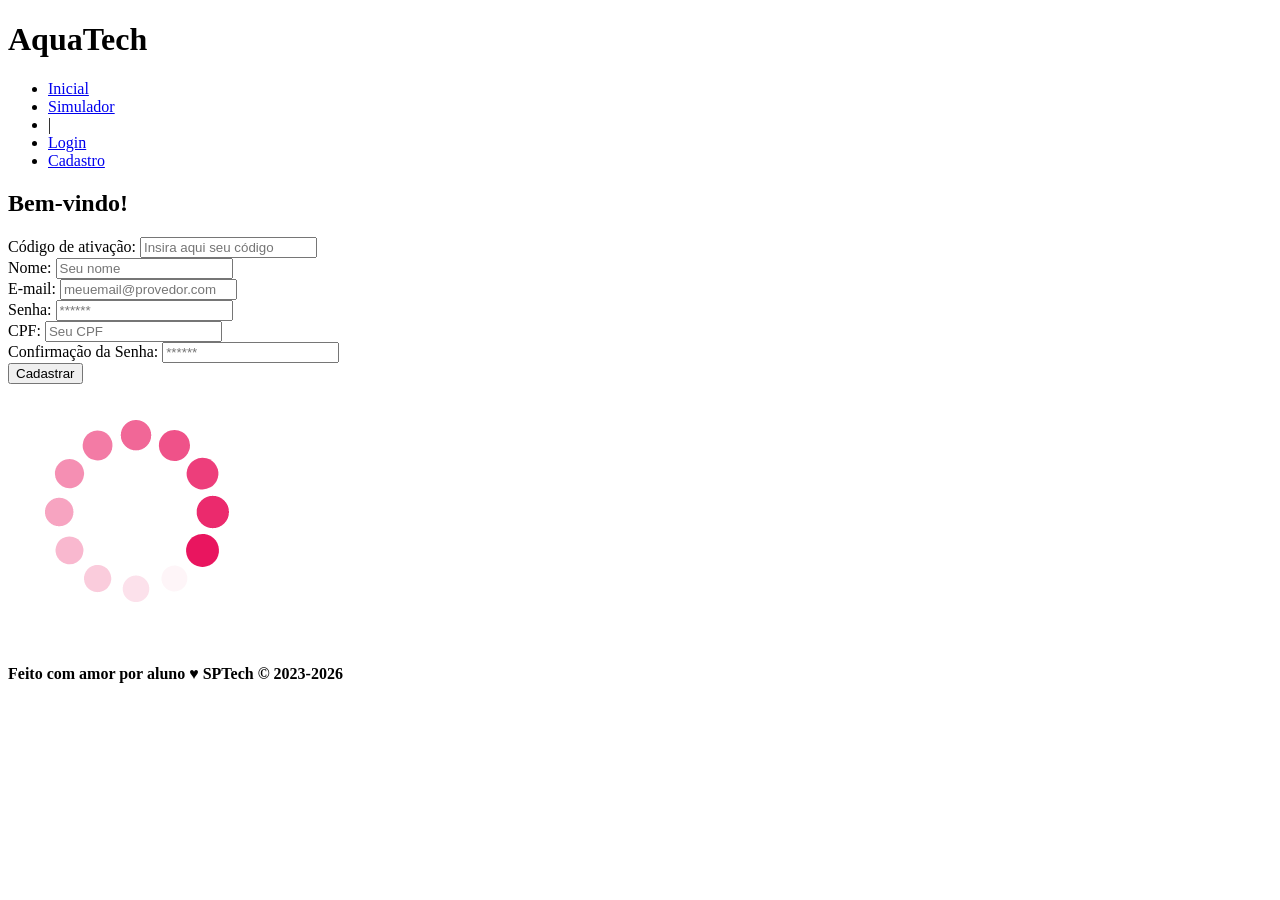
==== public/cadastro.html @ 3c37abfa "Adicionando web no Projeto Individual" ====
<!DOCTYPE html>
<html lang="pt-br">

<head>
  <meta charset="UTF-8" />
  <meta http-equiv="X-UA-Compatible" content="IE=edge" />
  <meta name="viewport" content="width=device-width, initial-scale=1.0" />

  <title>AquaTech | Cadastro</title>

  <script src="./js/sessao.js"></script>

  <link rel="stylesheet" href="./css/estilo.css" />
  <link rel="icon" href="./assets/icon/favicon2.ico" />
  <link rel="preconnect" href="https://fonts.gstatic.com" />
</head>

<body onload="listar()">
  <!--header inicio-->
  <div class="header">
    <div class="container">
      <h1 class="titulo">AquaTech</h1>
      <ul class="navbar">
        <li>
          <a href="index.html">Inicial</a>
        </li>
        <li>
          <a href="simulador.html">Simulador</a>
        </li>
        <li>|</li>
        <li>
          <a href="login.html">Login</a>
        </li>
        <li class="agora">
          <a href="#">Cadastro</a>
        </li>
      </ul>
    </div>
  </div>
  <!--header fim-->

  <div class="login">
    <div class="alerta_erro">
      <div class="card_erro" id="cardErro">
        <span id="mensagem_erro"></span>
      </div>
    </div>
    <div class="container">
      <div class="card card-cadastro">
        <h2>Bem-vindo!</h2>
        <div class="formulario">
          <!--
                         Para inserir mais um campo, copie uma das inputs abaixo.
                         Assim que inserir vá para o script abaixo.
                     -->
          <div class="campo">
            <span>Código de ativação:</span>
            <input id="codigo_input" type="text" placeholder="Insira aqui seu código" />
          </div>
          <div class="campo">
            <span>Nome:</span>
            <input id="nome_input" type="text" placeholder="Seu nome" />
          </div>
          <div class="campo">
            <span>E-mail:</span>
            <input id="email_input" type="text" placeholder="meuemail@provedor.com" />
          </div>
          <div class="campo">
            <span>Senha:</span>
            <input id="senha_input" type="password" placeholder="******" />
          </div>
          <div class="campo">
            <span>CPF:</span>
            <input id="CPF_input" type="number" placeholder="Seu CPF" />
          </div>
          <div class="campo">
            <span>Confirmação da Senha:</span>
            <input id="confirmacao_senha_input" type="password" placeholder="******" />
          </div>
          <button class="botao" onclick="cadastrar()">Cadastrar</button>
        </div>
        <div id="div_aguardar" class="loading-div">
          <img src="./assets/circle-loading.gif" id="loading-gif" />
        </div>

        <div id="div_erros_login"></div>
      </div>
    </div>
  </div>

  <!--footer inicio-->
  <div class="footer">
    <div class="container">
      <h4>Feito com amor por aluno &hearts; SPTech &copy; 2023-2026</h4>
    </div>
  </div>
  <!--footer fim-->
</body>

</html>

<script>

  // Array para armazenar empresas cadastradas para validação de código de ativação 
  let listaEmpresasCadastradas = [];

  function cadastrar() {
    // aguardar();

    //Recupere o valor da nova input pelo nome do id
    // Agora vá para o método fetch logo abaixo
    var nomeVar = nome_input.value;
    var emailVar = email_input.value;
    var senhaVar = senha_input.value;
    var confirmacaoSenhaVar = confirmacao_senha_input.value;
    var codigoVar = codigo_input.value;
    var idEmpresaVincular
    var CPFVar = CPF_input.value;
    // Verificando se há algum campo em branco
    if (
      nomeVar == "" ||
      emailVar == "" ||
      senhaVar == "" ||
      confirmacaoSenhaVar == "" ||
      codigoVar == "" ||
      CPFVar == "" 
    ) {
      cardErro.style.display = "block";
      mensagem_erro.innerHTML =
        "(Mensagem de erro para todos os campos em branco)";

      finalizarAguardar();
      return false;
    } else {
      setInterval(sumirMensagem, 5000);
    }

    // Verificando se o código de ativação é de alguma empresa cadastrada
    for (let i = 0; i < listaEmpresasCadastradas.length; i++) {
      if (listaEmpresasCadastradas[i].codigo_ativacao == codigoVar) {
        idEmpresaVincular = listaEmpresasCadastradas[i].id
        console.log("Código de ativação válido.");
        break;
      } else {
        cardErro.style.display = "block";
        mensagem_erro.innerHTML = "(Mensagem de erro para código inválido)";
        finalizarAguardar();
      }
    }

    // Enviando o valor da nova input
    fetch("/usuarios/cadastrar", {
      method: "POST",
      headers: {
        "Content-Type": "application/json",
      },
      body: JSON.stringify({
        // crie um atributo que recebe o valor recuperado aqui
        // Agora vá para o arquivo routes/usuario.js
        nomeServer: nomeVar,
        emailServer: emailVar,
        senhaServer: senhaVar,
        CPFServer: CPFVar,
        idEmpresaVincularServer: idEmpresaVincular
      }),
    })
      .then(function (resposta) {
        console.log("resposta: ", resposta);

        if (resposta.ok) {
          cardErro.style.display = "block";

          mensagem_erro.innerHTML =
            "Cadastro realizado com sucesso! Redirecionando para tela de Login...";

          setTimeout(() => {
            window.location = "login.html";
          }, "2000");

          limparFormulario();
          finalizarAguardar();
        } else {
          throw "Houve um erro ao tentar realizar o cadastro!";
        }
      })
      .catch(function (resposta) {
        console.log(`#ERRO: ${resposta}`);
        finalizarAguardar();
      });

    return false;
  }

  // Listando empresas cadastradas 
  function listar() {
    fetch("/empresas/listar", {
      method: "GET",
    })
      .then(function (resposta) {
        resposta.json().then((empresas) => {
          empresas.forEach((empresa) => {
            listaEmpresasCadastradas.push(empresa);

            console.log("listaEmpresasCadastradas")
            console.log(listaEmpresasCadastradas[0].codigo_ativacao)
          });
        });
      })
      .catch(function (resposta) {
        console.log(`#ERRO: ${resposta}`);
      });
  }

  function sumirMensagem() {
    cardErro.style.display = "none";
  }
</script>
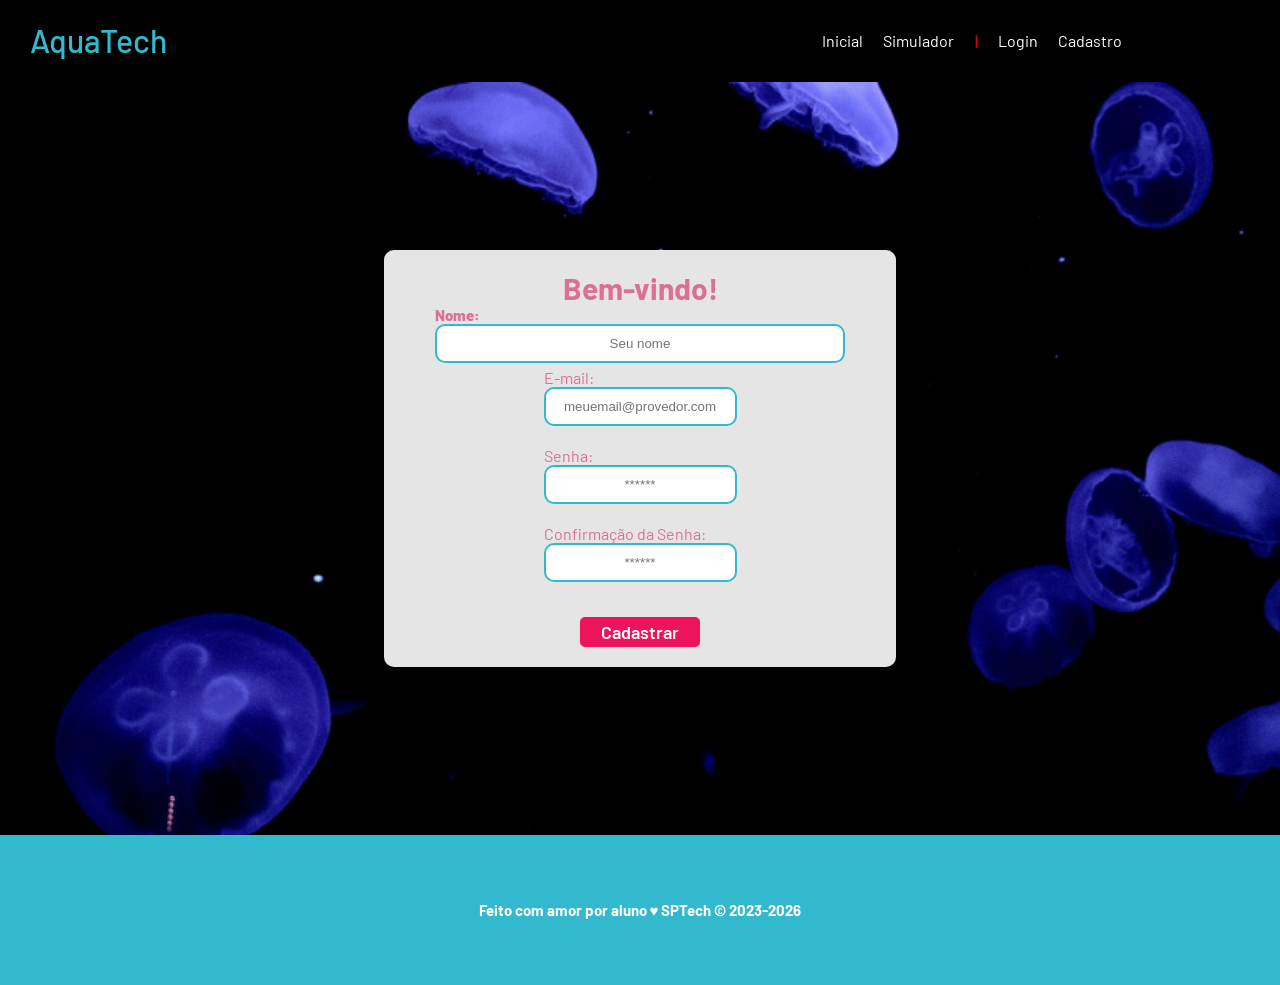
==== commit 864bc5cc: "Recuperando alterações do projeto" ====
--- a/public/cadastro.html
+++ b/public/cadastro.html
@@ -53,11 +53,6 @@
                          Para inserir mais um campo, copie uma das inputs abaixo.
                          Assim que inserir vá para o script abaixo.
                      -->
-          <div class="campo">
-            <span>Código de ativação:</span>
-            <input id="codigo_input" type="text" placeholder="Insira aqui seu código" />
-          </div>
-          <div class="campo">
             <span>Nome:</span>
             <input id="nome_input" type="text" placeholder="Seu nome" />
           </div>
@@ -68,10 +63,6 @@
           <div class="campo">
             <span>Senha:</span>
             <input id="senha_input" type="password" placeholder="******" />
-          </div>
-          <div class="campo">
-            <span>CPF:</span>
-            <input id="CPF_input" type="number" placeholder="Seu CPF" />
           </div>
           <div class="campo">
             <span>Confirmação da Senha:</span>
@@ -101,53 +92,32 @@
 
 <script>
 
-  // Array para armazenar empresas cadastradas para validação de código de ativação 
-  let listaEmpresasCadastradas = [];
+  function cadastrar() {
 
-  function cadastrar() {
-    // aguardar();
-
-    //Recupere o valor da nova input pelo nome do id
-    // Agora vá para o método fetch logo abaixo
     var nomeVar = nome_input.value;
     var emailVar = email_input.value;
     var senhaVar = senha_input.value;
     var confirmacaoSenhaVar = confirmacao_senha_input.value;
-    var codigoVar = codigo_input.value;
-    var idEmpresaVincular
-    var CPFVar = CPF_input.value;
-    // Verificando se há algum campo em branco
+
     if (
       nomeVar == "" ||
       emailVar == "" ||
       senhaVar == "" ||
-      confirmacaoSenhaVar == "" ||
-      codigoVar == "" ||
-      CPFVar == "" 
+      confirmacaoSenhaVar == "" 
     ) {
       cardErro.style.display = "block";
-      mensagem_erro.innerHTML =
-        "(Mensagem de erro para todos os campos em branco)";
+      mensagem_erro.innerHTML = "Preencha todos os campos!";
+      return false;
 
-      finalizarAguardar();
+  } else if (senhaVar != confirmacaoSenhaVar) {
+      cardErro.style.display = "block";
+      mensagem_erro.innerHTML = "As senhas não coincidem!";    
       return false;
+      
     } else {
       setInterval(sumirMensagem, 5000);
     }
-
-    // Verificando se o código de ativação é de alguma empresa cadastrada
-    for (let i = 0; i < listaEmpresasCadastradas.length; i++) {
-      if (listaEmpresasCadastradas[i].codigo_ativacao == codigoVar) {
-        idEmpresaVincular = listaEmpresasCadastradas[i].id
-        console.log("Código de ativação válido.");
-        break;
-      } else {
-        cardErro.style.display = "block";
-        mensagem_erro.innerHTML = "(Mensagem de erro para código inválido)";
-        finalizarAguardar();
-      }
-    }
-
+    
     // Enviando o valor da nova input
     fetch("/usuarios/cadastrar", {
       method: "POST",
@@ -160,8 +130,6 @@
         nomeServer: nomeVar,
         emailServer: emailVar,
         senhaServer: senhaVar,
-        CPFServer: CPFVar,
-        idEmpresaVincularServer: idEmpresaVincular
       }),
     })
       .then(function (resposta) {
@@ -178,37 +146,15 @@
           }, "2000");
 
           limparFormulario();
-          finalizarAguardar();
         } else {
           throw "Houve um erro ao tentar realizar o cadastro!";
         }
       })
       .catch(function (resposta) {
         console.log(`#ERRO: ${resposta}`);
-        finalizarAguardar();
       });
 
     return false;
-  }
-
-  // Listando empresas cadastradas 
-  function listar() {
-    fetch("/empresas/listar", {
-      method: "GET",
-    })
-      .then(function (resposta) {
-        resposta.json().then((empresas) => {
-          empresas.forEach((empresa) => {
-            listaEmpresasCadastradas.push(empresa);
-
-            console.log("listaEmpresasCadastradas")
-            console.log(listaEmpresasCadastradas[0].codigo_ativacao)
-          });
-        });
-      })
-      .catch(function (resposta) {
-        console.log(`#ERRO: ${resposta}`);
-      });
   }
 
   function sumirMensagem() {
--- a/public/css/estilo.css
+++ b/public/css/estilo.css
@@ -0,0 +1,369 @@
+@import url('https://fonts.googleapis.com/css2?family=Barlow:ital,wght@0,100;0,200;0,300;0,400;0,500;0,600;0,700;0,800;0,900;1,100;1,200;1,300;1,400;1,500;1,600;1,700;1,800;1,900&display=swap');
+
+body {
+  margin: 0;
+  padding: 0;
+  font-family: 'Barlow', 'Segoe UI', 'Segoe UI', Tahoma, Geneva, Verdana, sans-serif;
+  background-color: black;
+}
+
+:root {
+  --tamanho-header: 80px;
+  --tamanho-banner: calc(100vh - var(--tamanho-header) - var(--tamanho-footer) - 2px);
+  --tamanho-simulador: calc(100vh - var(--tamanho-header) - var(--tamanho-footer) - 2px);
+  --tamanho-login: calc(100vh - var(--tamanho-header) - var(--tamanho-footer) - 2px);
+  --tamanho-footer: 65px;
+}
+
+.container {
+  display: flex;
+  width: 80%;
+  margin: auto;
+}
+
+.header {
+  height: var(--tamanho-header);
+  border-bottom: 2px solid #000000;
+}
+
+.header .container {
+  width: 90%;
+  padding: 0 30px;
+  margin: 0;
+  box-sizing: border-box;
+  height: 100%;
+  display: flex;
+  align-items: center;
+  justify-content: space-between;
+}
+
+.header a {
+  text-decoration: none;
+  color: #ffffff;
+}
+
+.navbar {                        
+  width: 300px;                  
+  display: flex;                 
+  align-items: center;           
+  justify-content: space-between;
+  list-style: none;              
+  color: red;                    
+  gap: 20px;                     
+}               
+                 
+.agora {
+  color: #ff0000;
+}
+
+
+.titulo {
+  color: #32b9cd;
+  width: fit-content;
+  font-weight: 500;
+}
+
+.header h1 {
+  margin: 0;
+}
+
+/* BANNER */
+
+.banner {
+  height: var(--tamanho-banner);
+  color: white;
+  background-image: url('../assets/imgs/bg-jelly-fish-para-home.png');
+  background-size: cover;
+}
+
+.banner .container {
+  justify-content: center;
+  align-items: center;
+  height: 100%;
+}
+
+.banner .container p {
+  width: 50%;
+  margin: 0;
+  padding: 0;
+  font-size: 36px;
+}
+
+.banner .container span {
+  font-weight: 800;
+}
+
+/* MISSÃO VISÃO VALORES */
+
+.social {
+  background-color: #e5e5e5;
+  display: flex;
+}
+
+.social .container {
+  justify-content: center;
+}
+
+.box img {
+  width: 170px;
+}
+
+.social .container .boxes {
+  display: flex;
+  justify-content: space-between;
+  width: 100%;
+  padding: 30px 0;
+}
+
+.social p {
+  text-align: center;
+}
+
+.box {
+  display: flex;
+  flex-direction: column;
+  align-items: center;
+}
+
+/* FOOTER */
+
+.footer {
+  background-color: #32b9cd;
+  height: 150px;
+  color: #fff;
+  display: flex;
+  font-size: 15px;
+}
+
+.footer .container {
+  justify-content: center;
+  text-align: center;
+}
+
+.footer .container .version {
+  font-size: 12px;
+}
+
+/* LOGIN */
+
+.login {
+  height: var(--tamanho-login);
+  background-image: url('../assets/imgs/bg-jelly-fish-para-home.png');
+  background-size: cover;
+}
+
+.login .container {
+  justify-content: center;
+  align-items: center;
+  height: 100%;
+}
+
+.card {
+  width: 50%;
+  background-color: #e5e5e5;
+  border-radius: 10px;
+  display: flex;
+  align-items: center;
+  justify-content: space-evenly;
+  color: palevioletred;
+  flex-direction: column;
+  height: fit-content;
+  padding: 20px 0;
+}
+
+.card h2 {
+  margin: 0;
+  font-size: 30px;
+}
+
+.formulario {
+  display: flex;
+  height: 90%;
+  width: 80%;
+  justify-content: space-around;
+  flex-direction: column;
+}
+
+.formulario span {
+  font-size: 15px;
+  font-weight: 800;
+}
+
+.formulario input {
+  border: 2px solid #32b9cd;
+  text-align: center;
+  border-radius: 10px;
+  margin: 0;
+}
+
+.formulario select {
+  border: 2px solid #32b9cd;
+  background-color: white;
+  color: gray;
+  height: 36px;
+  text-align: center;
+  border-radius: 10px;
+  margin: 0;
+}
+
+.campo {
+  display: flex;
+  flex-direction: column;
+  justify-content: start;
+  padding: 5px 0;
+}
+
+.botao {
+  cursor: pointer;
+  font-family: "Barlow", sans-serif;
+  border: 0;
+  border-radius: 5px;
+  font-weight: 600;
+  font-size: 18px;
+  color: #fff;
+  background-color: #ED145B;
+  width: 120px;
+  height: 30px;
+  align-self: center;
+  margin-top: 20px;
+}
+
+.loading-div {
+  width: 50px;
+  display: none;
+}
+
+.loading-div img {
+  height: 50px;
+  width: 50px;
+}
+
+#div_erros_login {
+  display: none
+}
+
+/* FORMULARIO */
+
+.alerta_erro{
+  display: flex;
+  justify-content: flex-end;
+}
+
+.card_erro {
+  display: none;
+  background-color: #fff;
+  color: black;
+  width: 230px;
+  position: fixed;
+  border-radius: 4px;
+  border: #ED145B 3px solid;
+  padding: 10px;
+  margin-right: 10%;
+}
+
+.card_erro #mensagem_erro{
+  font-weight: 500;
+  font-size: 20px;
+}
+
+.formulario .tipo_campo {
+  font-size: 20px;
+  font-weight: 600 !important;
+}
+
+.formulario {
+  display: flex;
+  flex-direction: column;
+}
+
+input {
+  margin-bottom: 10px;
+  border: 2px solid #32b9cd;
+  padding: 10px;
+  text-align: center;
+  border-radius: 10px;
+}
+
+.btn {
+  font-family: "Barlow", sans-serif;
+  border: 0;
+  border-radius: 5px;
+  font-weight: 600;
+  font-size: 18px;
+  padding: 10px 15px;
+  color: white;
+  background-color: #ED145B;
+  width: 120px;
+  align-self: center;
+  margin-top: 5px;
+}
+
+.loading-div {
+  width: 50px;
+  margin: auto;
+  display: none;
+}
+
+.loading-div img {
+  height: 50px;
+  width: 50px;
+}
+
+/* SIMULADOR */
+
+.simulador {
+  color: white;
+}
+
+.simulador .container {
+  flex-direction: column;
+  overflow: scroll; 
+  height: var(--tamanho-simulador);
+}
+
+/* ALERTA */
+
+#alerta {
+  position: absolute;
+  right: 0;
+  bottom: 0;
+}
+
+.mensagem-alarme {
+  background-color: white;
+  border-radius: 5px;
+  width: 300px;
+  height: 80px;
+  margin: 10px;
+  padding: 10px 0;
+  display: flex;
+  justify-content: space-evenly;
+  align-items: center;
+}
+
+.mensagem-alarme h3 {
+  font-size: 14px;
+  margin: 0;
+}
+
+.mensagem-alarme .informacao {
+  width: 66%;
+}
+
+.alarme-sino {
+  width: 48px;
+  height: 48px;
+  animation-name: bell;
+  animation-duration: 4s;
+  background-image: url('https://cdn-icons-png.flaticon.com/512/1157/1157000.png');
+  background-size: cover;
+  animation-iteration-count: infinite;
+}
+
+@keyframes bell {
+  0%   {transform: rotate(25deg)}
+  25%  {transform: rotate(-25deg)}
+  50%  {transform: rotate(25deg)}
+  75%  {transform: rotate(-25deg)}
+  100% {transform: rotate(25deg)}
+}
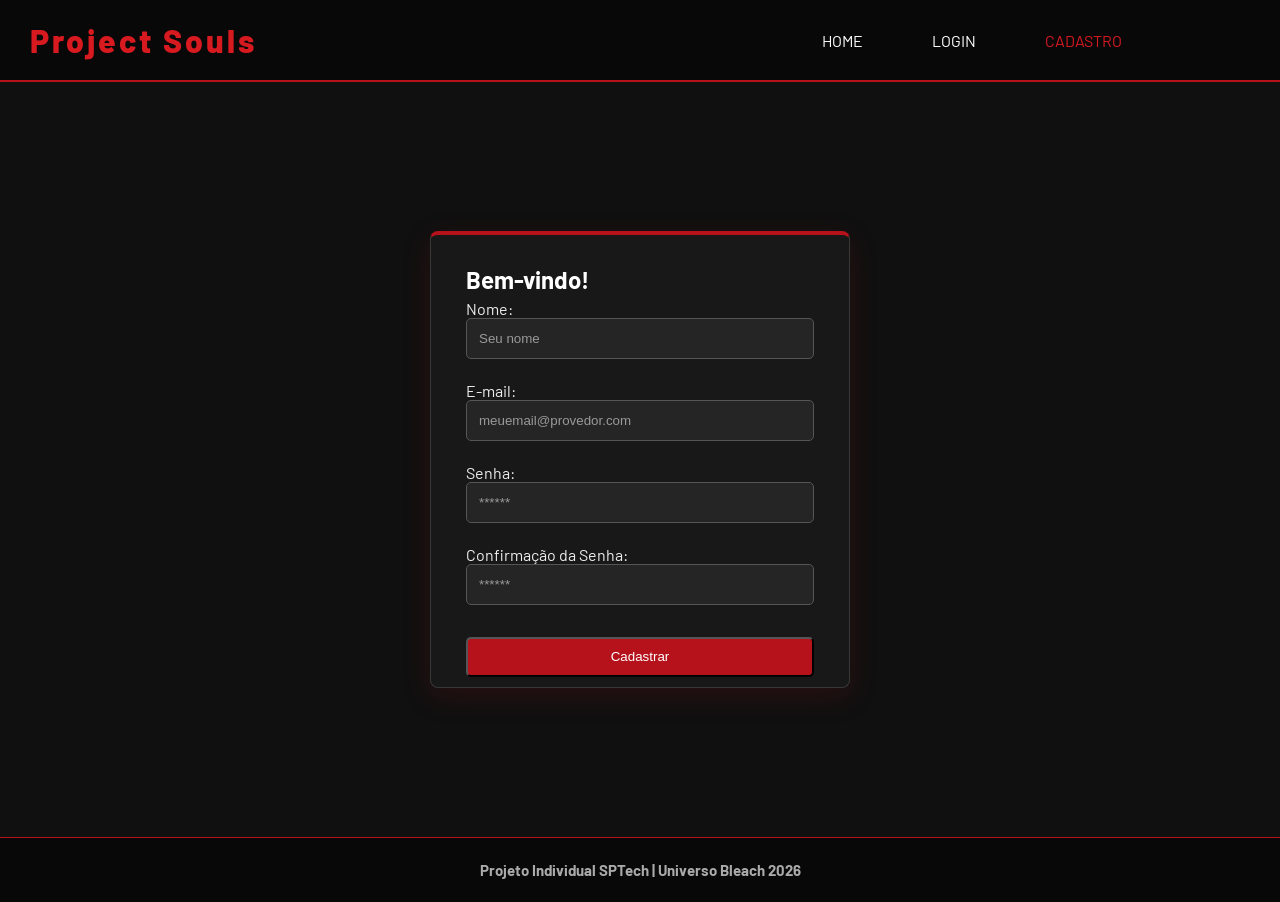
==== commit 7ab88e64: "Produção do quiz e ajustes na comunicação do login e cadastro" ====
--- a/public/cadastro.html
+++ b/public/cadastro.html
@@ -6,7 +6,7 @@
   <meta http-equiv="X-UA-Compatible" content="IE=edge" />
   <meta name="viewport" content="width=device-width, initial-scale=1.0" />
 
-  <title>AquaTech | Cadastro</title>
+  <title>Bleach| Cadastro</title>
 
   <script src="./js/sessao.js"></script>
 
@@ -15,24 +15,20 @@
   <link rel="preconnect" href="https://fonts.gstatic.com" />
 </head>
 
-<body onload="listar()">
+<body>
   <!--header inicio-->
   <div class="header">
     <div class="container">
-      <h1 class="titulo">AquaTech</h1>
+      <h1 class="titulo">Project Souls</h1>
       <ul class="navbar">
         <li>
-          <a href="index.html">Inicial</a>
+          <a href="index.html">HOME</a>
         </li>
         <li>
-          <a href="simulador.html">Simulador</a>
-        </li>
-        <li>|</li>
-        <li>
-          <a href="login.html">Login</a>
+          <a href="login.html">LOGIN</a>
         </li>
         <li class="agora">
-          <a href="#">Cadastro</a>
+          <a href="#">CADASTRO</a>
         </li>
       </ul>
     </div>
@@ -53,6 +49,7 @@
                          Para inserir mais um campo, copie uma das inputs abaixo.
                          Assim que inserir vá para o script abaixo.
                      -->
+            <div class="campo">
             <span>Nome:</span>
             <input id="nome_input" type="text" placeholder="Seu nome" />
           </div>
@@ -82,7 +79,7 @@
   <!--footer inicio-->
   <div class="footer">
     <div class="container">
-      <h4>Feito com amor por aluno &hearts; SPTech &copy; 2023-2026</h4>
+      <h4>Projeto Individual SPTech | Universo Bleach 2026</h4>
     </div>
   </div>
   <!--footer fim-->
@@ -99,6 +96,7 @@
     var senhaVar = senha_input.value;
     var confirmacaoSenhaVar = confirmacao_senha_input.value;
 
+}
     if (
       nomeVar == "" ||
       emailVar == "" ||
@@ -109,14 +107,29 @@
       mensagem_erro.innerHTML = "Preencha todos os campos!";
       return false;
 
-  } else if (senhaVar != confirmacaoSenhaVar) {
+    if (!emailVar.includes("@") || !emailVar.endsWith(".com")) {   
+      cardErro.style.display = "block";                     
+      mensagem_erro.innerHTML = "Digite um e-mail válido!";  
+      return false;                                            
+
+  } if (senhaVar.length < 8) {
+      cardErro.style.display = "block";
+      mensagem_erro.innerHTML = "A senha precisa ter no mínimo 8 caracteres!";
+      return false;
+
+
+  } if (!/[!@#$%^&*(),.?":{}|<>_\-+=]/.test(senhaVar)) {
+      cardErro.style.display = "block";
+      mensagem_erro.innerHTML = "A senha precisa conter pelo menos um caractere especial!";
+      return false;
+
+  } if (senhaVar != confirmacaoSenhaVar) {
       cardErro.style.display = "block";
       mensagem_erro.innerHTML = "As senhas não coincidem!";    
       return false;
-      
-    } else {
+
+  } 
       setInterval(sumirMensagem, 5000);
-    }
     
     // Enviando o valor da nova input
     fetch("/usuarios/cadastrar", {
@@ -150,14 +163,22 @@
           throw "Houve um erro ao tentar realizar o cadastro!";
         }
       })
-      .catch(function (resposta) {
-        console.log(`#ERRO: ${resposta}`);
+        .catch(function (erro) {
+              console.log(erro);
+              cardErro.style.display = "block";
+            mensagem_erro.innerHTML = "Erro ao conectar com o servidor.";
       });
-
-    return false;
   }
 
   function sumirMensagem() {
     cardErro.style.display = "none";
   }
+
+function limparFormulario() {
+    nome_input.value = "";
+    email_input.value = "";
+    senha_input.value = "";
+    confirmacao_senha_input.value = "";
+}
+
 </script>
--- a/public/css/estilo.css
+++ b/public/css/estilo.css
@@ -146,101 +146,113 @@
 
 /* LOGIN */
 
+
+/* IDENTIDADE VISUAL - BLEACH */
+
+body {
+background-color: #080808;
+color: #ffffff;
+}
+
+.header {
+background-color: #080808;
+border-bottom: 2px solid #b5121b;
+}
+
+.titulo {
+color: #d71920;
+font-weight: 800;
+letter-spacing: 3px;
+}
+
+.header a {
+color: #ffffff;
+transition: color 0.3s;
+}
+
+.header a:hover,
+.agora a {
+color: #d71920;
+}
+
+.navbar {
+color: #d71920;
+}
+
 .login {
-  height: var(--tamanho-login);
-  background-image: url('../assets/imgs/bg-jelly-fish-para-home.png');
-  background-size: cover;
+background-image: none;
+background-color: #101010;
 }
 
 .login .container {
-  justify-content: center;
-  align-items: center;
-  height: 100%;
+min-height: 100%;
 }
 
 .card {
-  width: 50%;
-  background-color: #e5e5e5;
-  border-radius: 10px;
-  display: flex;
-  align-items: center;
-  justify-content: space-evenly;
-  color: palevioletred;
-  flex-direction: column;
-  height: fit-content;
-  padding: 20px 0;
+background-color: #181818;
+color: #ffffff;
+border: 1px solid #383838;
+border-top: 4px solid #b5121b;
+border-radius: 8px;
+box-shadow: 0 8px 30px rgba(181, 18, 27, 0.15);
+padding: 30px;
+box-sizing: border-box;
 }
 
 .card h2 {
-  margin: 0;
-  font-size: 30px;
-}
-
-.formulario {
-  display: flex;
-  height: 90%;
-  width: 80%;
-  justify-content: space-around;
-  flex-direction: column;
+color: #ffffff;
+margin-bottom: 20px;
 }
 
 .formulario span {
-  font-size: 15px;
-  font-weight: 800;
+color: #eeeeee;
 }
 
 .formulario input {
-  border: 2px solid #32b9cd;
-  text-align: center;
-  border-radius: 10px;
-  margin: 0;
-}
-
-.formulario select {
-  border: 2px solid #32b9cd;
-  background-color: white;
-  color: gray;
-  height: 36px;
-  text-align: center;
-  border-radius: 10px;
-  margin: 0;
-}
-
-.campo {
-  display: flex;
-  flex-direction: column;
-  justify-content: start;
-  padding: 5px 0;
+background-color: #252525;
+color: #ffffff;
+border: 1px solid #555555;
+border-radius: 5px;
+text-align: left;
+padding: 12px;
+box-sizing: border-box;
+}
+
+.formulario input:focus {
+outline: none;
+border-color: #d71920;
+}
+
+.formulario input::placeholder {
+  color: #999999;
 }
 
 .botao {
-  cursor: pointer;
-  font-family: "Barlow", sans-serif;
-  border: 0;
-  border-radius: 5px;
-  font-weight: 600;
-  font-size: 18px;
-  color: #fff;
-  background-color: #ED145B;
-  width: 120px;
-  height: 30px;
-  align-self: center;
-  margin-top: 20px;
-}
-
-.loading-div {
-  width: 50px;
-  display: none;
-}
-
-.loading-div img {
-  height: 50px;
-  width: 50px;
-}
-
-#div_erros_login {
-  display: none
-}
+background-color: #b5121b;
+color: #ffffff;
+border-radius: 5px;
+height: 40px;
+transition: background-color 0.3s;
+}
+
+.botao:hover {
+background-color: #e01b26;
+}
+
+.footer {
+background-color: #080808;
+border-top: 1px solid #b5121b;
+height: 65px;
+color: #aaaaaa;
+align-items: center;
+}
+
+.card_erro {
+background-color: #181818;
+color: #ffffff;
+border-color: #d71920;
+}
+
 
 /* FORMULARIO */
 
@@ -366,4 +378,102 @@
   50%  {transform: rotate(25deg)}
   75%  {transform: rotate(-25deg)}
   100% {transform: rotate(25deg)}
-}+}
+
+
+/* AJUSTES DE POSICIONAMENTO - LOGIN */
+
+.login {
+    height: calc(100vh - 145px);
+    min-height: 400px;
+    display: flex;
+    flex-direction: column;
+    justify-content: center;
+    background-color: #101010;
+}
+
+.login > .container {
+    width: 100%;
+    height: 100%;
+    margin: 0;
+    justify-content: center;
+    align-items: center;
+}
+
+.card.card-login {
+    width: 420px;
+    max-width: 90%;
+    padding: 35px;
+    box-sizing: border-box;
+    gap: 20px;
+}
+
+.card.card-login h2 {
+    margin-bottom: 10px;
+}
+
+.card-login .formulario {
+    width: 100%;
+    gap: 15px;
+}
+
+.card-login .campo {
+    gap: 8px;
+}
+
+.card-login .formulario input {
+    width: 100%;
+    box-sizing: border-box;
+}
+
+/* RODAPÉ */
+
+.footer {
+    height: 65px;
+    min-height: 65px;
+    box-sizing: border-box;
+    padding: 0;
+    align-items: center;
+}
+
+.footer .container {
+    height: 100%;
+    align-items: center;
+}
+
+.footer h4 {
+    margin: 0;
+}
+
+
+/* CADASTRO */
+
+.card.card-cadastro {
+    width: 420px;
+    max-width: 90%;
+    padding: 10px 35px;
+    box-sizing: border-box;
+    gap: 15px;
+}
+
+.card-cadastro h2 {
+    margin-bottom: 5px;
+}
+
+.card-cadastro .formulario {
+    width: 100%;
+    gap: 12px;
+}
+
+.card-cadastro .campo {
+    gap: 6px;
+}
+
+.card-cadastro .formulario input {
+    width: 100%;
+    box-sizing: border-box;
+}
+
+.card-cadastro .botao {
+    margin-top: 10px;
+}
